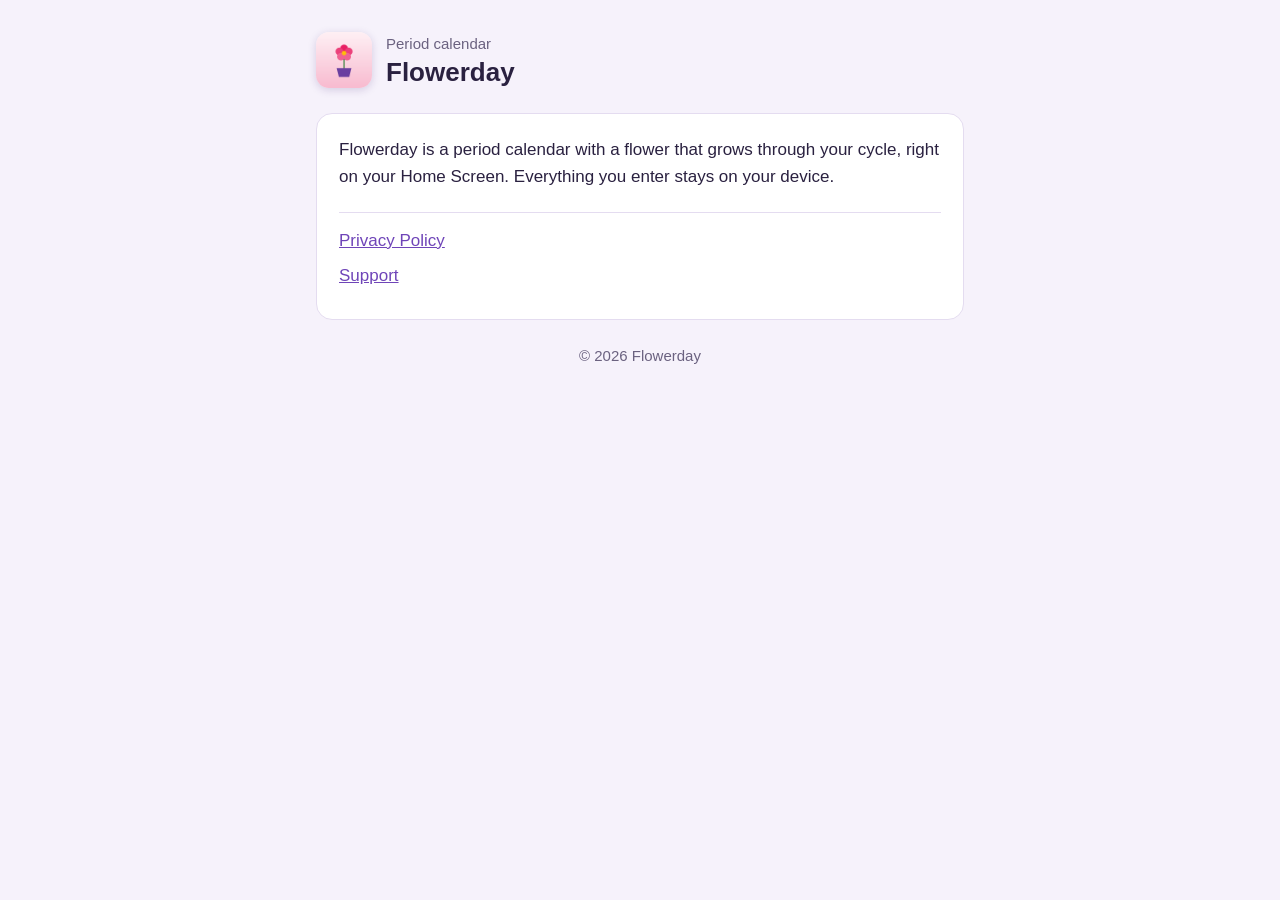
==== flowerday/index.html @ 16d63d17 "Add Flowerday privacy policy and support pages" ====
<!doctype html>
<html lang="en">
<head>
<meta charset="utf-8">
<meta name="viewport" content="width=device-width, initial-scale=1">
<title>Flowerday</title>
<meta name="description" content="Flowerday is a period calendar with a flower that grows through your cycle.">
<link rel="icon" href="favicon.png">
<link rel="apple-touch-icon" href="apple-touch-icon.png">
<link rel="stylesheet" href="../assets/site.css">
</head>
<body>
<main>
  <header>
    <img src="icon.png" alt="">
    <div>
      <p class="app">Period calendar</p>
      <h1>Flowerday</h1>
    </div>
  </header>

  <div class="card">
    <section>
      <p>Flowerday is a period calendar with a flower that grows through your cycle, right on your Home Screen. Everything you enter stays on your device.</p>
    </section>
    <section>
      <p><a href="privacy/">Privacy Policy</a></p>
      <p><a href="support/">Support</a></p>
    </section>
  </div>

  <footer>© 2026 Flowerday</footer>
</main>
</body>
</html>
---- assets/site.css ----
:root {
  --bg: #f6f2fb;
  --card: #ffffff;
  --text: #2a2140;
  --muted: #6b6280;
  --accent: #6f45b8;
  --line: #e4dcf0;
  color-scheme: light;
}

@media (prefers-color-scheme: dark) {
  :root {
    --bg: #17131f;
    --card: #211b2c;
    --text: #eee9f6;
    --muted: #a99fbd;
    --accent: #b99cf0;
    --line: #342b44;
    color-scheme: dark;
  }
}

* { box-sizing: border-box; }

body {
  margin: 0;
  background: var(--bg);
  color: var(--text);
  font: 17px/1.6 -apple-system, BlinkMacSystemFont, "Segoe UI", Roboto, "Helvetica Neue", Arial, sans-serif;
  -webkit-text-size-adjust: 100%;
}

main {
  max-width: 680px;
  margin: 0 auto;
  padding: 32px 16px 48px;
}

header {
  display: flex;
  align-items: center;
  gap: 14px;
  margin-bottom: 24px;
}

header img {
  width: 56px;
  height: 56px;
  border-radius: 13px;
  box-shadow: 0 2px 8px rgba(60, 30, 110, 0.18);
}

header .app { margin: 0; font-size: 15px; color: var(--muted); }

h1 { margin: 0; font-size: 26px; line-height: 1.25; }

.card {
  background: var(--card);
  border: 1px solid var(--line);
  border-radius: 16px;
  padding: 8px 22px;
}

section { padding: 14px 0; border-bottom: 1px solid var(--line); }
section:last-child { border-bottom: 0; }

h2 { margin: 0 0 4px; font-size: 18px; }

p, ul { margin: 0 0 8px; }
ul { padding-left: 22px; }

.lead { font-weight: 600; }

.updated { color: var(--muted); font-size: 15px; margin-bottom: 16px; }

a { color: var(--accent); }

footer {
  margin-top: 24px;
  color: var(--muted);
  font-size: 15px;
  text-align: center;
}

footer a { margin: 0 6px; }

.apps { list-style: none; padding: 0; margin: 0; }
.apps li { display: flex; align-items: center; gap: 14px; padding: 14px 0; }
.apps img { width: 48px; height: 48px; border-radius: 11px; }
.apps .name { font-weight: 600; }
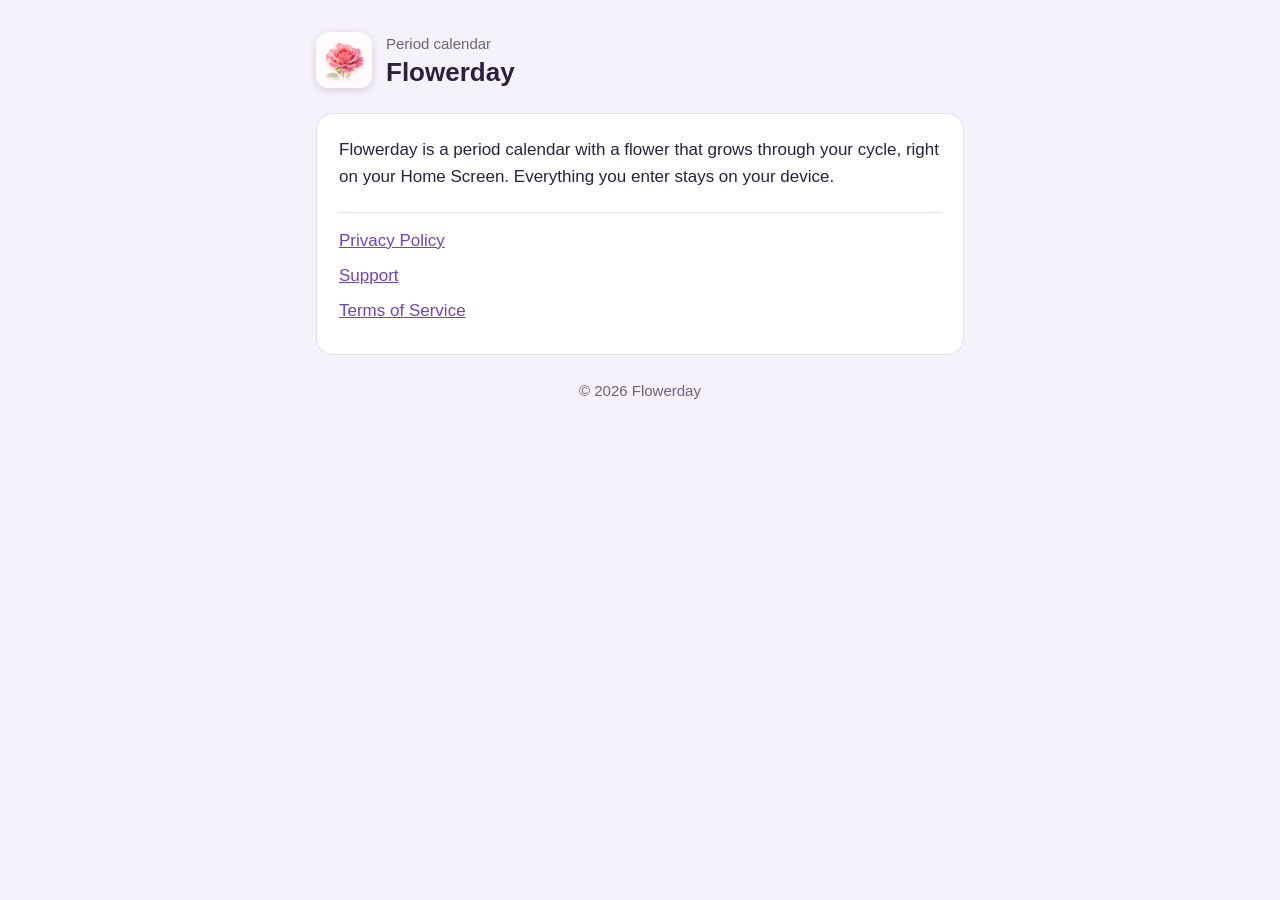
==== commit cf48fb03: "Add Flowerday Terms of Service page and link it from the other pages" ====
--- a/flowerday/index.html
+++ b/flowerday/index.html
@@ -26,6 +26,7 @@
     <section>
       <p><a href="privacy/">Privacy Policy</a></p>
       <p><a href="support/">Support</a></p>
+      <p><a href="terms/">Terms of Service</a></p>
     </section>
   </div>
 
